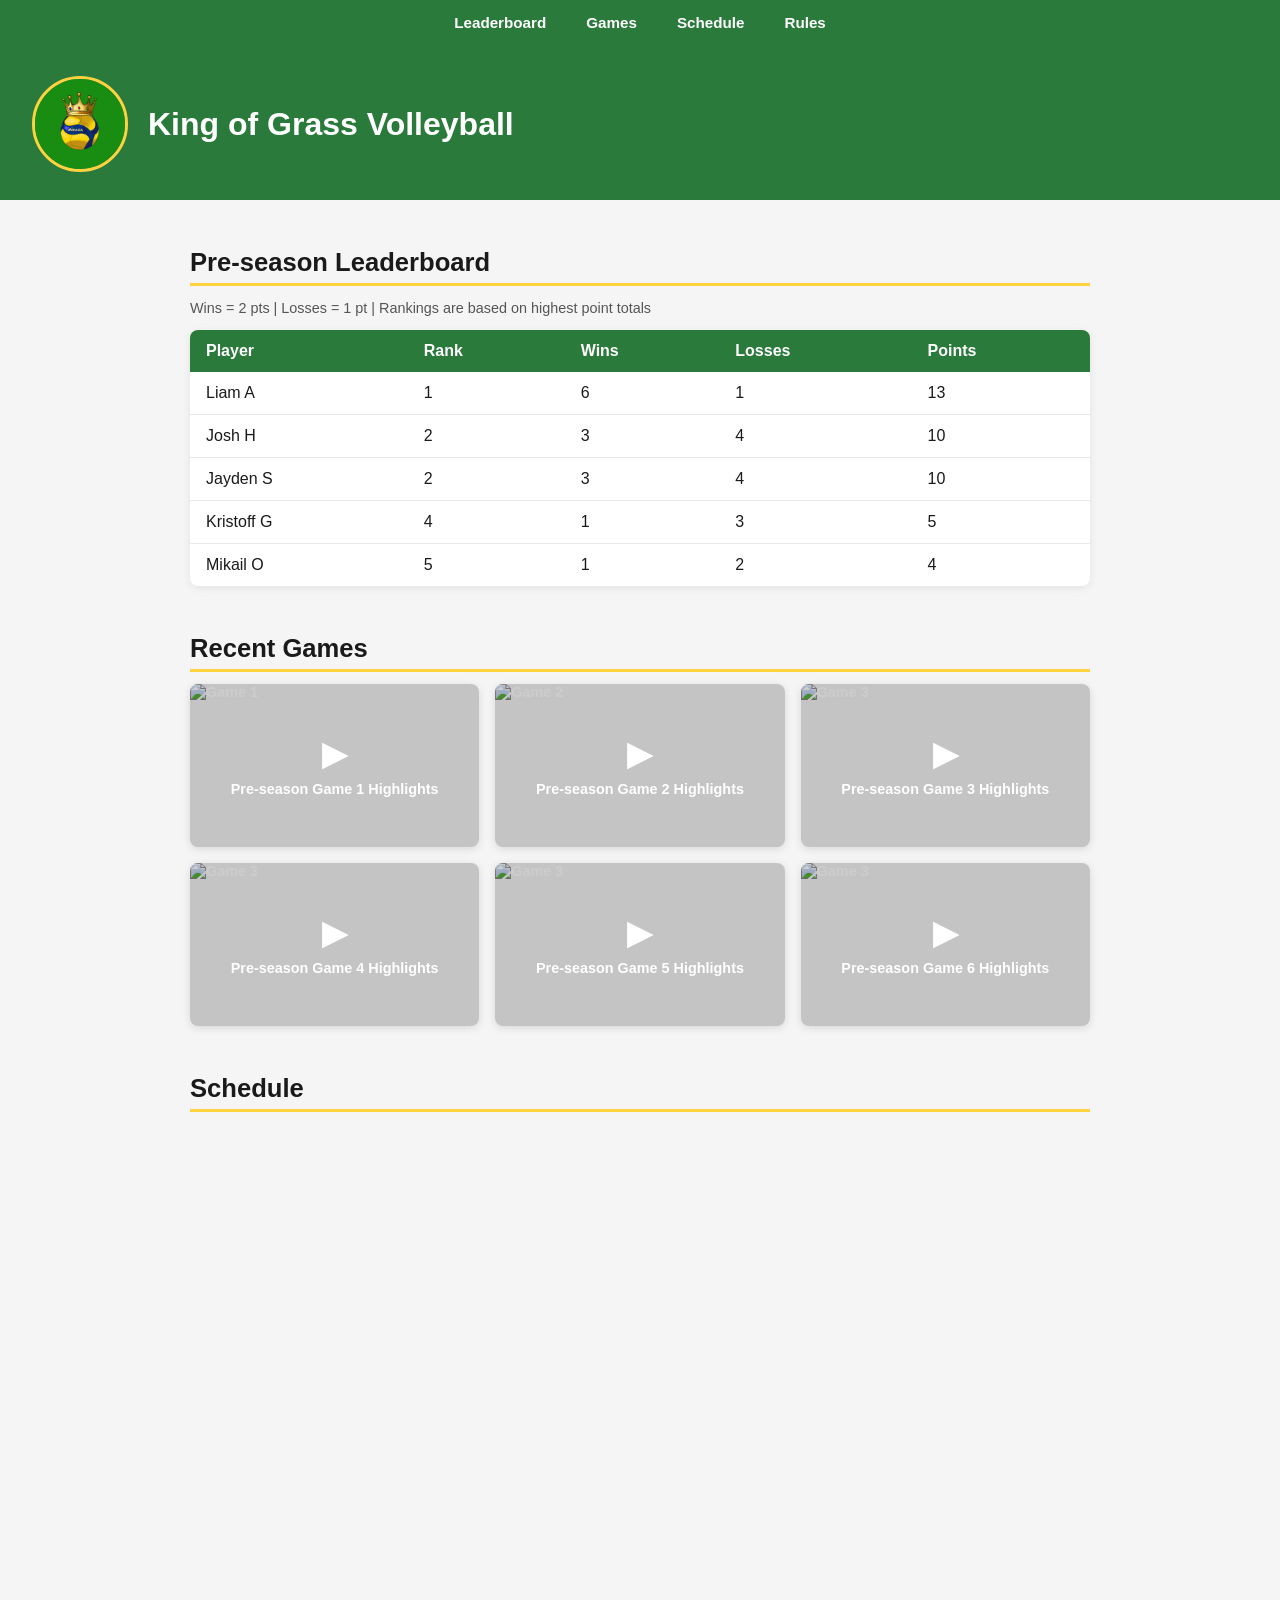
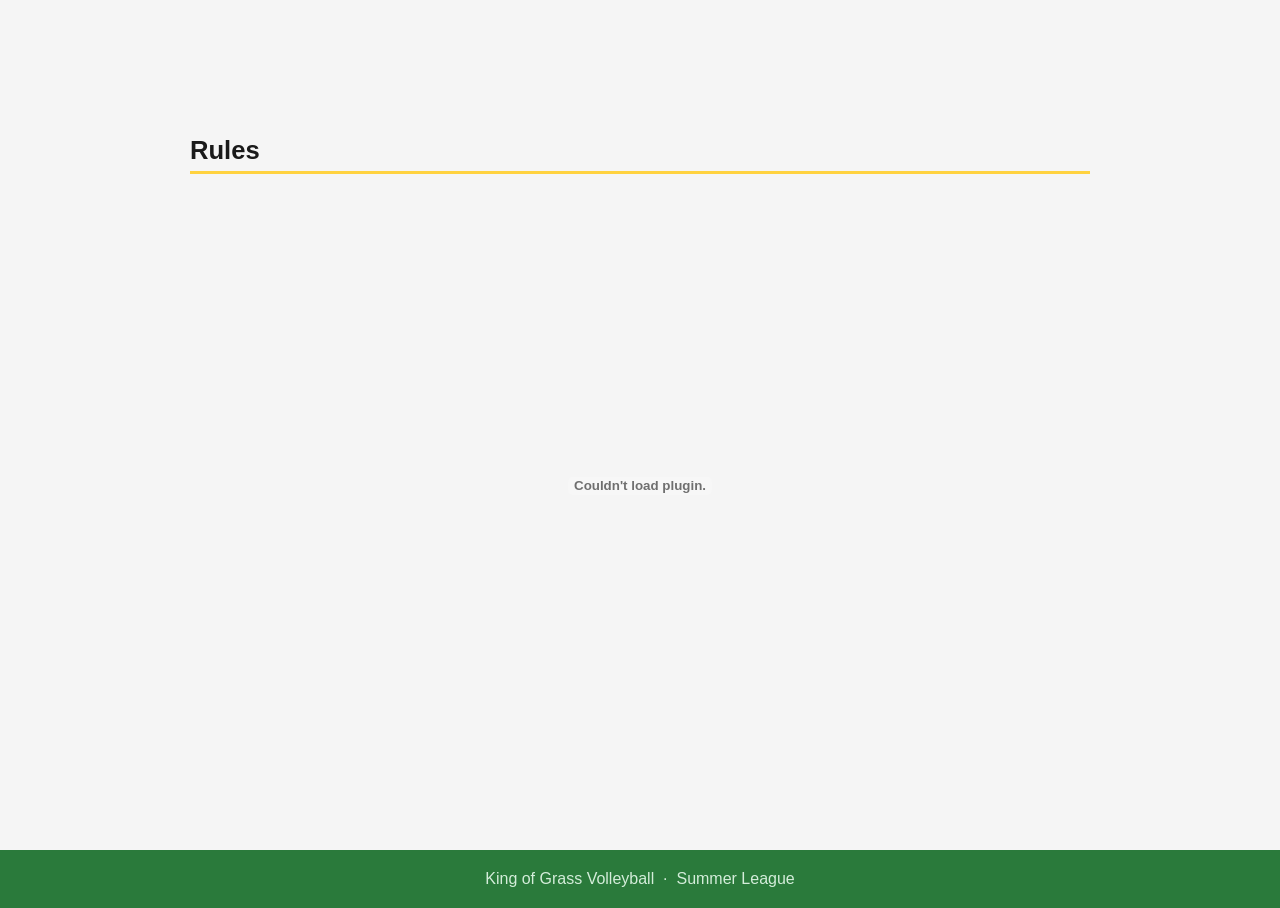
==== index.html @ f7905328 "Update index.html" ====
<!DOCTYPE html>
<html lang="en">
<head>
    <meta charset="UTF-8">
    <meta name="viewport" content="width=device-width, initial-scale=1.0">
    <link rel="stylesheet" href="style.css">
    <title>King of Grass</title>
    <meta name="google-site-verification" content="sttH6byHa1JZy-j8KyJNoSvyhz9Yqf0UO1HhZzudTpw" />
</head>

<body>
 
    <nav>
        <a href="#leaderboard">Leaderboard</a>
        <a href="#games">Games</a>
        <a href="#schedule">Schedule</a>
        <a href="#rules">Rules</a>
    </nav>
 
    <header>
        <img src="new_kingofgrass_logo.jpg" alt="King of Grass logo">
        <h1>King of Grass Volleyball</h1>
    </header>
 
    <section id="leaderboard">
        <h2>Pre-season Leaderboard</h2>
        <p class="subtitle">Wins = 2 pts | Losses = 1 pt | Rankings are based on highest point totals</p>
        <table>
            <thead>
                <tr>
                    <th>Player</th>
                    <th>Rank</th>
                    <th>Wins</th>
                    <th>Losses</th>
                    <th>Points</th>
                </tr>
            </thead>
            <tbody>
                <tr><td>Liam A</td><td>1</td><td>6</td><td>1</td><td>13</td></tr>
                <tr><td>Josh H</td><td>2</td><td>3</td><td>4</td><td>10</td></tr>
                <tr><td>Jayden S</td><td>2</td><td>3</td><td>4</td><td>10</td></tr>
                <tr><td>Kristoff G</td><td>4</td><td>1</td><td>3</td><td>5</td></tr>
                <tr><td>Mikail O</td><td>5</td><td>1</td><td>2</td><td>4</td></tr>
            </tbody>
        </table>
    </section>
 
    <section id="games">
        <h2>Recent Games</h2>
        <div class="videos">
            <a href="https://www.youtube.com/watch?v=ekCl1mA0Krg" target="_blank" class="video-box">
                <img src="https://img.youtube.com/vi/ekCl1mA0Krg/hqdefault.jpg" alt="Game 1">
                <div class="video-overlay">
                    <div class="play-button">▶</div>
                    Pre-season Game 1 Highlights
                </div>
            </a>
            <a href="https://www.youtube.com/watch?v=0TrjQI32Ylo&t=5s" target="_blank" class="video-box">
                <img src="https://img.youtube.com/vi/0TrjQI32Ylo/hqdefault.jpg" alt="Game 2">
                <div class="video-overlay">
                    <div class="play-button">▶</div>
                    Pre-season Game 2 Highlights
                </div>
            </a>
            <a href="https://www.youtube.com/watch?v=Sk2bbAt2EGA" target="_blank" class="video-box">
                <img src="https://img.youtube.com/vi/Sk2bbAt2EGA/hqdefault.jpg" alt="Game 3">
                <div class="video-overlay">
                    <div class="play-button">▶</div>
                    Pre-season Game 3 Highlights
                </div>
            </a>
            <a href="https://www.youtube.com/watch?v=oExLPQvXv7I" target="_blank" class="video-box">
                <img src="https://img.youtube.com/vi/oExLPQvXv7I/hqdefault.jpg" alt="Game 3">
                <div class="video-overlay">
                    <div class="play-button">▶</div>
                    Pre-season Game 4 Highlights
                </div>
            </a>
            <a href="https://www.youtube.com/watch?v=It0sAFt7B6U" target="_blank" class="video-box">
                <img src="https://img.youtube.com/vi/It0sAFt7B6U/hqdefault.jpg" alt="Game 3">
                <div class="video-overlay">
                    <div class="play-button">▶</div>
                    Pre-season Game 5 Highlights
                </div> 
            </a>
            <a href="https://www.youtube.com/watch?v=Qu0og9bzn8s" target="_blank" class="video-box">
                <img src="https://img.youtube.com/vi/Qu0og9bzn8s/hqdefault.jpg" alt="Game 3">
                <div class="video-overlay">
                    <div class="play-button">▶</div>
                    Pre-season Game 6 Highlights
                </div>
            </a>
        </div>
    </section>
 
    <section id="schedule">
        <h2>Schedule</h2>
        <div class="calendar-wrap">
            <iframe src="https://calendar.google.com/calendar/embed?src=jaydenstowevolleyball%40gmail.com&ctz=UTC"
                    frameborder="0" scrolling="no" title="King of Grass schedule"></iframe>
        </div>
    </section>
 
    <section id="rules">
        <h2>Rules</h2>
        <div class="pdf-wrap">
            <embed src="Official 2's Grass Volleyball Rules_Documents_Other.pdf" type="application/pdf">
        </div>
    </section>
 
    <footer>
        King of Grass Volleyball &nbsp;·&nbsp; Summer League
    </footer>
 
</body>
</html>
---- style.css ----
html {
  scroll-padding-top: 80px; /* match your navbar height */
}
body {
            font-family: Arial, sans-serif;
            margin: 0;
            background: #f5f5f5;
            color: #1a1a1a;
        }
 
        /* Nav */
        nav {
            position: sticky;
            top: 0;
            background: #2a7a3b;
            display: flex;
            justify-content: center;
            gap: 8px;
            padding: 0 16px;
            z-index: 100;
        }
        nav a {
            color: white;
            text-decoration: none;
            padding: 14px 16px;
            font-weight: bold;
            font-size: 0.95rem;
            border-bottom: 3px solid transparent;
        }
        nav a:hover {
            border-bottom-color: #FFD23F;
        }
 
        /* Header */
        header {
            background: #2a7a3b;
            color: white;
            display: flex;
            align-items: center;
            gap: 20px;
            padding: 28px 32px;
        }
        header img {
            width: 90px;
            height: 90px;
            border-radius: 50%;
            border: 3px solid #FFD23F;
        }
        header h1 {
            font-size: 2rem;
            margin: 0;
        }
 
        /* Sections */
        section {
            max-width: 900px;
            margin: 48px auto;
            padding: 0 24px;
        }
        section h2 {
            font-size: 1.6rem;
            margin-bottom: 12px;
            border-bottom: 3px solid #FFD23F;
            padding-bottom: 6px;
        }
 
        /* Table */
        .subtitle {
            font-size: 0.9rem;
            color: #555;
            margin-bottom: 14px;
        }
        table {
            width: 100%;
            border-collapse: collapse;
            background: white;
            border-radius: 8px;
            overflow: hidden;
            box-shadow: 0 2px 8px rgba(0,0,0,0.08);
        }
        thead {
            background: #2a7a3b;
            color: white;
        }
        th, td {
            padding: 12px 16px;
            text-align: left;
        }
        tbody tr {
            border-bottom: 1px solid #e8e8e8;
        }
        tbody tr:last-child {
            border-bottom: none;
        }
 
        /* Videos */
        .videos {
            display: grid;
            grid-template-columns: repeat(auto-fill, minmax(260px, 1fr));
            gap: 16px;
        }
        .video-box {
            position: relative;
            display: block;
            border-radius: 8px;
            overflow: hidden;
            text-decoration: none;
            color: white;
            font-weight: bold;
            font-size: 0.9rem;
            aspect-ratio: 16/9;
            box-shadow: 0 2px 8px rgba(0,0,0,0.12);
        }
        .video-box img {
            width: 100%;
            height: 100%;
            object-fit: cover;
            display: block;
        }
        .video-overlay {
            position: absolute;
            inset: 0;
            background: rgba(0,0,0,0.2);
            display: flex;
            flex-direction: column;
            align-items: center;
            justify-content: center;
            gap: 8px;
        }
        .play-button {
            font-size: 2rem;
        }
 
        /* Calendar */
        .calendar-wrap iframe {
            width: 100%;
            height: 560px;
            border: none;
            border-radius: 8px;
        }
 
        /* PDF */
        .pdf-wrap embed {
            width: 100%;
            height: 600px;
            border-radius: 8px;
        }
 
        /* Footer */
        footer {
            background: #2a7a3b;
            color: #d4edda;
            text-align: center;
            padding: 20px;
            font-size: 1rem;
            margin-top: 60px;
        }
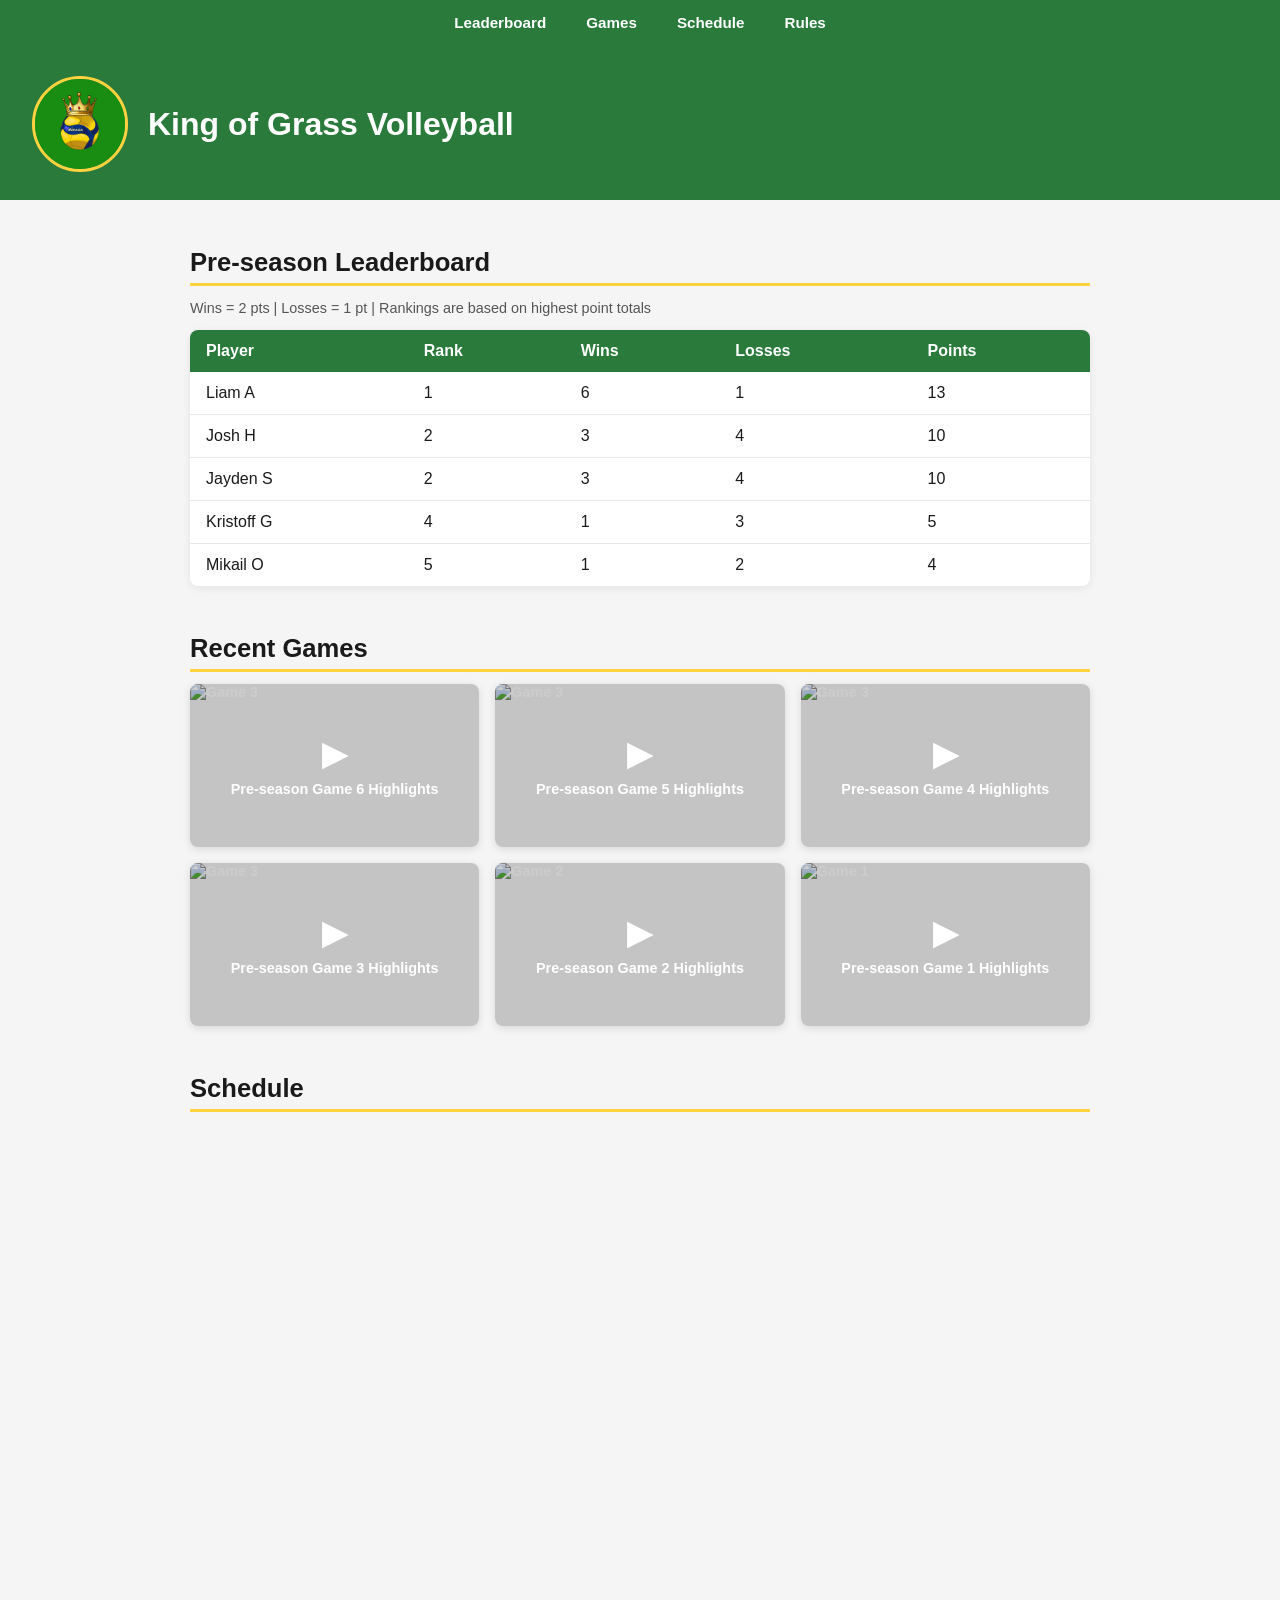
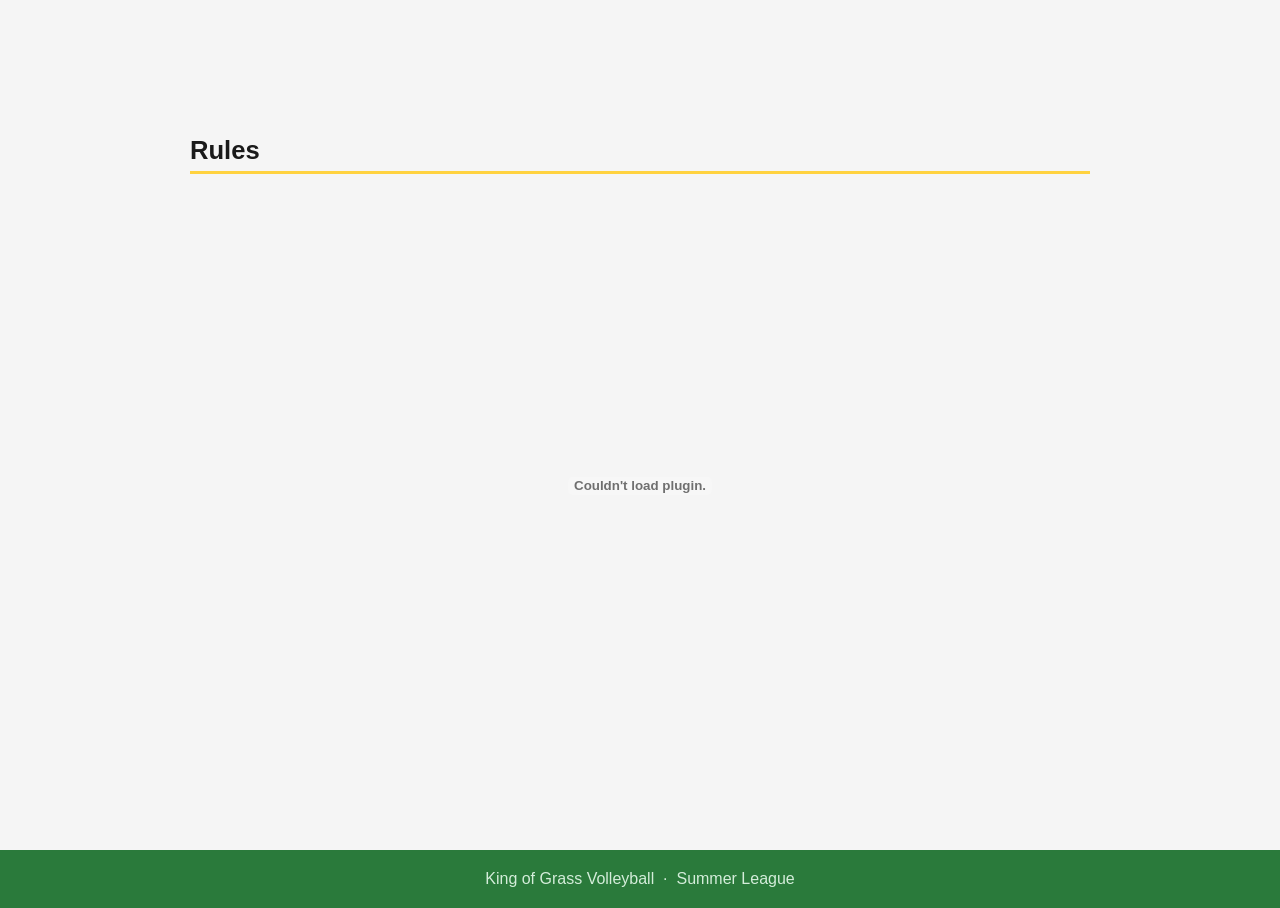
==== commit 90f2fd28: "Update index.html" ====
--- a/index.html
+++ b/index.html
@@ -48,11 +48,32 @@
     <section id="games">
         <h2>Recent Games</h2>
         <div class="videos">
-            <a href="https://www.youtube.com/watch?v=ekCl1mA0Krg" target="_blank" class="video-box">
-                <img src="https://img.youtube.com/vi/ekCl1mA0Krg/hqdefault.jpg" alt="Game 1">
+                        <a href="https://www.youtube.com/watch?v=Qu0og9bzn8s" target="_blank" class="video-box">
+                <img src="https://img.youtube.com/vi/Qu0og9bzn8s/hqdefault.jpg" alt="Game 3">
                 <div class="video-overlay">
                     <div class="play-button">▶</div>
-                    Pre-season Game 1 Highlights
+                    Pre-season Game 6 Highlights
+                </div>
+            </a> 
+            <a href="https://www.youtube.com/watch?v=It0sAFt7B6U" target="_blank" class="video-box">
+                <img src="https://img.youtube.com/vi/It0sAFt7B6U/hqdefault.jpg" alt="Game 3">
+                <div class="video-overlay">
+                    <div class="play-button">▶</div>
+                    Pre-season Game 5 Highlights
+                </div> 
+            </a>
+            <a href="https://www.youtube.com/watch?v=oExLPQvXv7I" target="_blank" class="video-box">
+                <img src="https://img.youtube.com/vi/oExLPQvXv7I/hqdefault.jpg" alt="Game 3">
+                <div class="video-overlay">
+                    <div class="play-button">▶</div>
+                    Pre-season Game 4 Highlights
+                </div>
+            </a>
+            <a href="https://www.youtube.com/watch?v=Sk2bbAt2EGA" target="_blank" class="video-box">
+                <img src="https://img.youtube.com/vi/Sk2bbAt2EGA/hqdefault.jpg" alt="Game 3">
+                <div class="video-overlay">
+                    <div class="play-button">▶</div>
+                    Pre-season Game 3 Highlights
                 </div>
             </a>
             <a href="https://www.youtube.com/watch?v=0TrjQI32Ylo&t=5s" target="_blank" class="video-box">
@@ -62,32 +83,11 @@
                     Pre-season Game 2 Highlights
                 </div>
             </a>
-            <a href="https://www.youtube.com/watch?v=Sk2bbAt2EGA" target="_blank" class="video-box">
-                <img src="https://img.youtube.com/vi/Sk2bbAt2EGA/hqdefault.jpg" alt="Game 3">
+            <a href="https://www.youtube.com/watch?v=ekCl1mA0Krg" target="_blank" class="video-box">
+                <img src="https://img.youtube.com/vi/ekCl1mA0Krg/hqdefault.jpg" alt="Game 1">
                 <div class="video-overlay">
                     <div class="play-button">▶</div>
-                    Pre-season Game 3 Highlights
-                </div>
-            </a>
-            <a href="https://www.youtube.com/watch?v=oExLPQvXv7I" target="_blank" class="video-box">
-                <img src="https://img.youtube.com/vi/oExLPQvXv7I/hqdefault.jpg" alt="Game 3">
-                <div class="video-overlay">
-                    <div class="play-button">▶</div>
-                    Pre-season Game 4 Highlights
-                </div>
-            </a>
-            <a href="https://www.youtube.com/watch?v=It0sAFt7B6U" target="_blank" class="video-box">
-                <img src="https://img.youtube.com/vi/It0sAFt7B6U/hqdefault.jpg" alt="Game 3">
-                <div class="video-overlay">
-                    <div class="play-button">▶</div>
-                    Pre-season Game 5 Highlights
-                </div> 
-            </a>
-            <a href="https://www.youtube.com/watch?v=Qu0og9bzn8s" target="_blank" class="video-box">
-                <img src="https://img.youtube.com/vi/Qu0og9bzn8s/hqdefault.jpg" alt="Game 3">
-                <div class="video-overlay">
-                    <div class="play-button">▶</div>
-                    Pre-season Game 6 Highlights
+                    Pre-season Game 1 Highlights
                 </div>
             </a>
         </div>
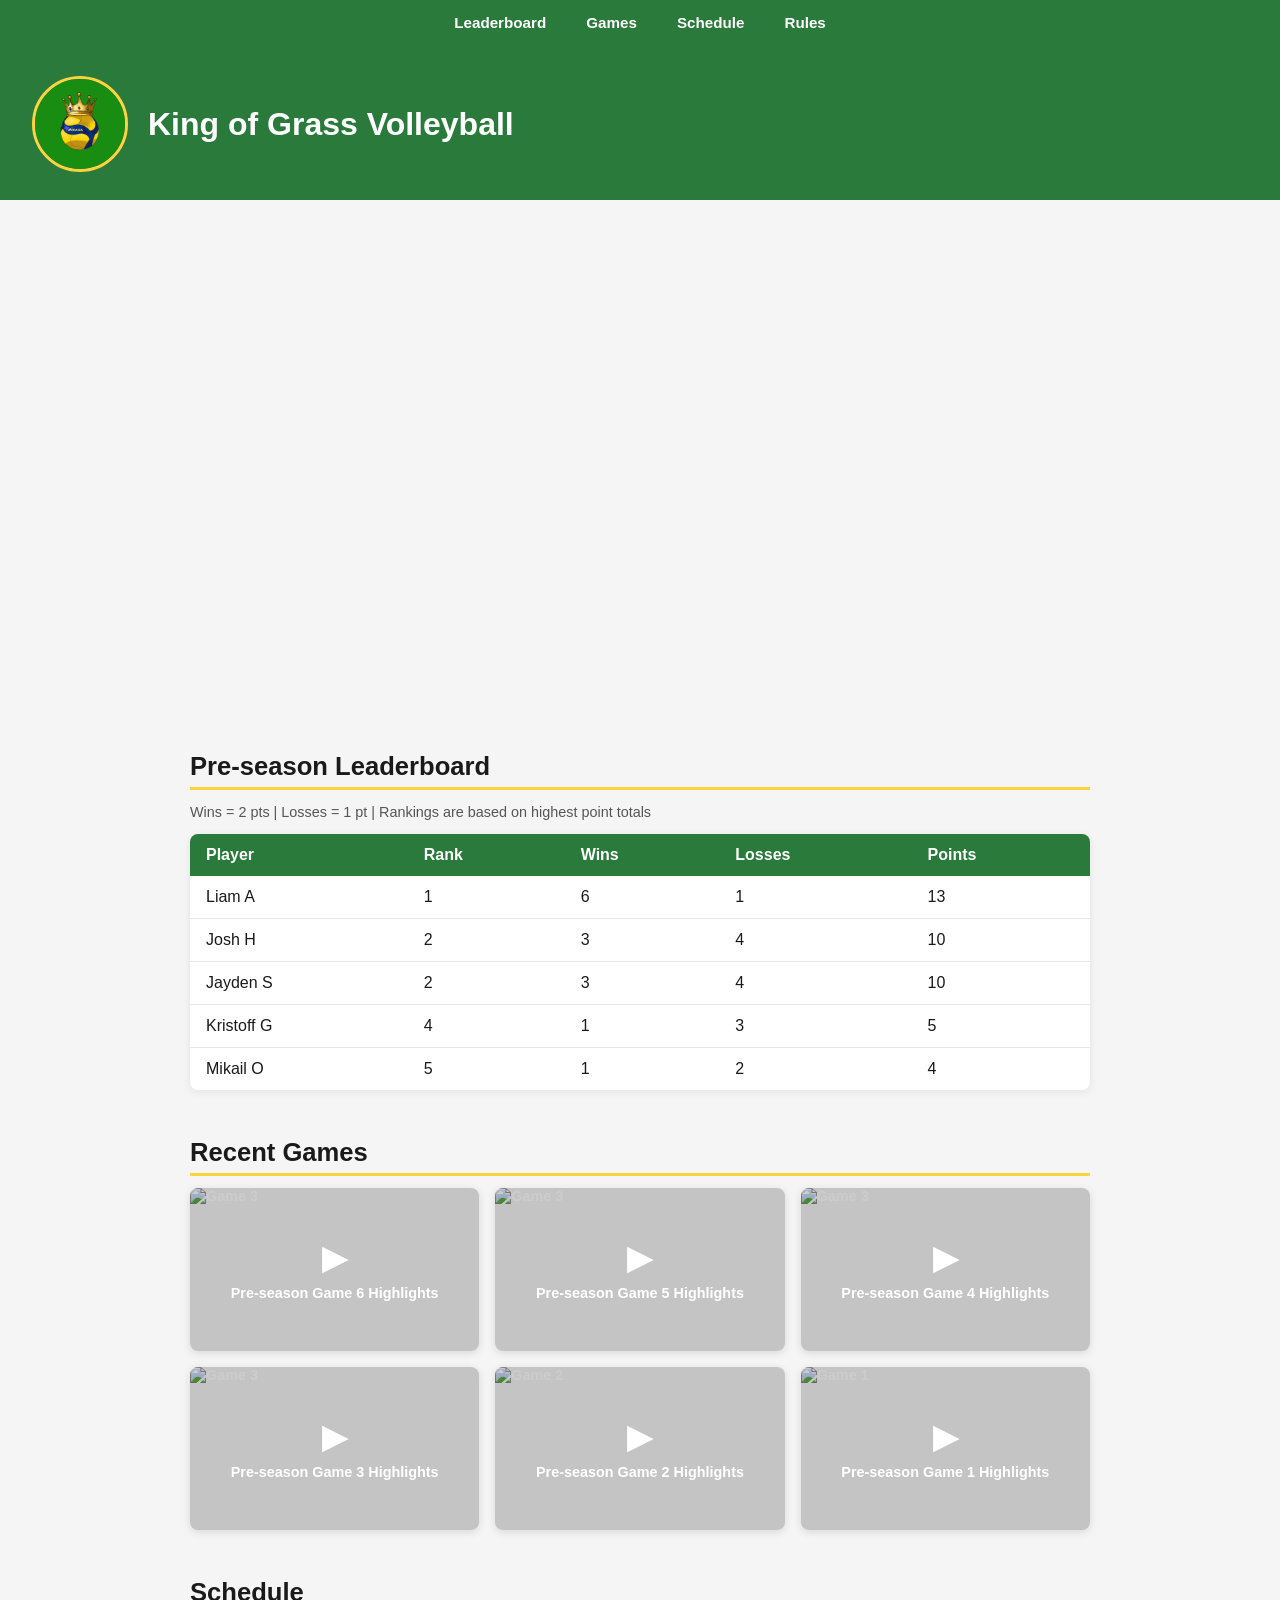
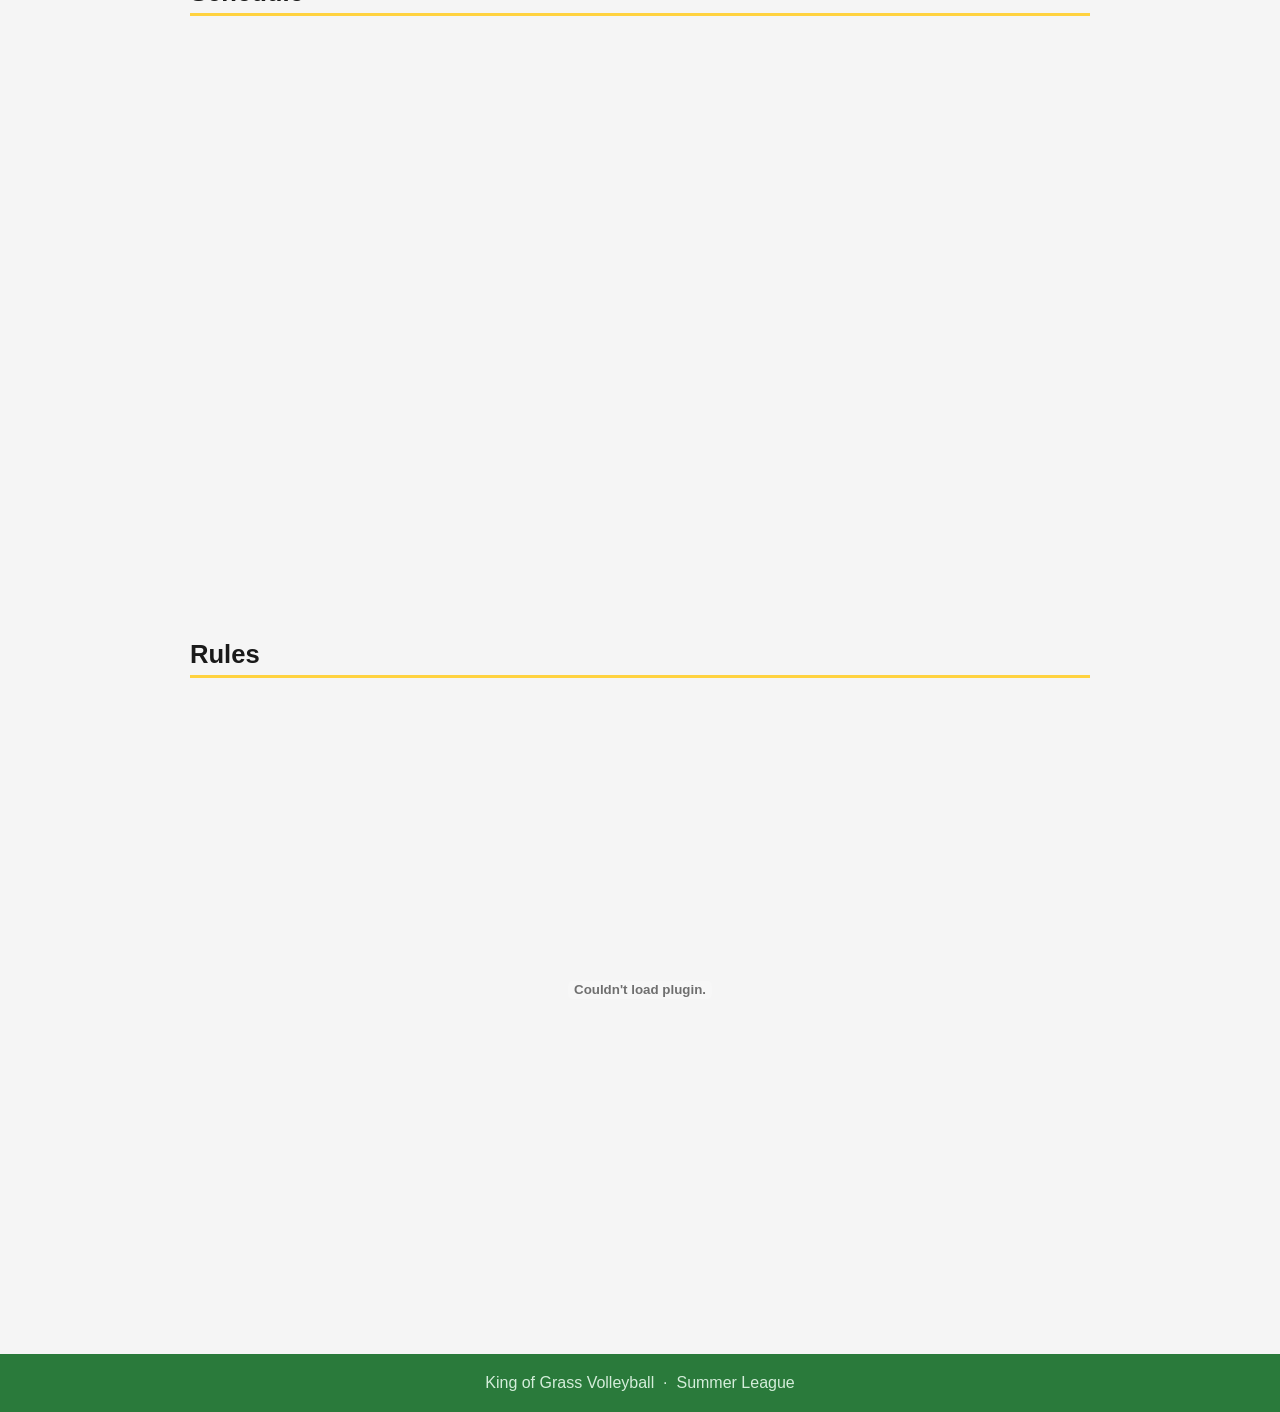
==== commit c9a85f04: "Update index.html" ====
--- a/index.html
+++ b/index.html
@@ -21,7 +21,16 @@
         <img src="new_kingofgrass_logo.jpg" alt="King of Grass logo">
         <h1>King of Grass Volleyball</h1>
     </header>
- 
+    
+    <div class="video-container">
+        <iframe 
+            width="900" height="500"
+            src="https://www.youtube.com/embed/HDEbprqwuR8"
+            frameborder="0"
+            allowfullscreen>
+        </iframe>
+    </div>
+    
     <section id="leaderboard">
         <h2>Pre-season Leaderboard</h2>
         <p class="subtitle">Wins = 2 pts | Losses = 1 pt | Rankings are based on highest point totals</p>
@@ -104,7 +113,7 @@
     <section id="rules">
         <h2>Rules</h2>
         <div class="pdf-wrap">
-            <embed src="Official 2's Grass Volleyball Rules_Documents_Other.pdf" type="application/pdf">
+            <embed src="Official King of Grass Volleyball Rules.pdf" type="application/pdf">
         </div>
     </section>
  
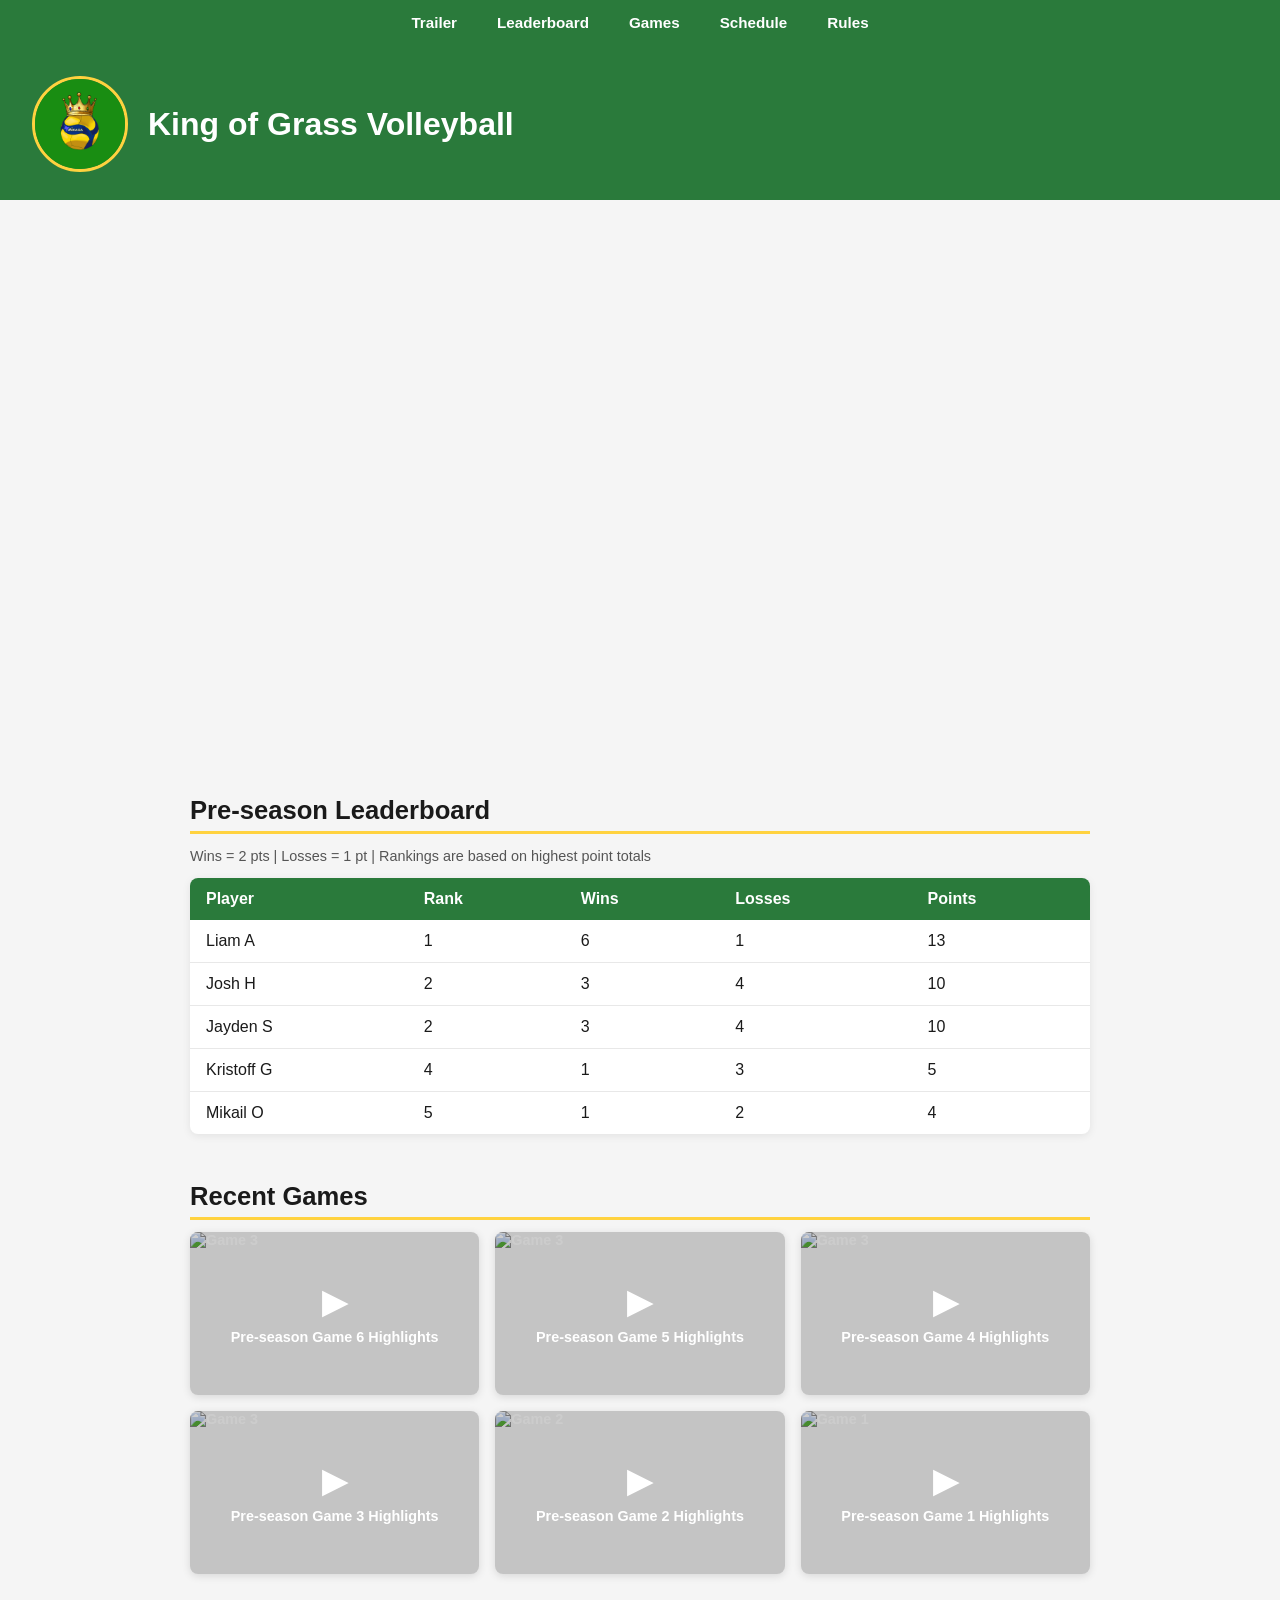
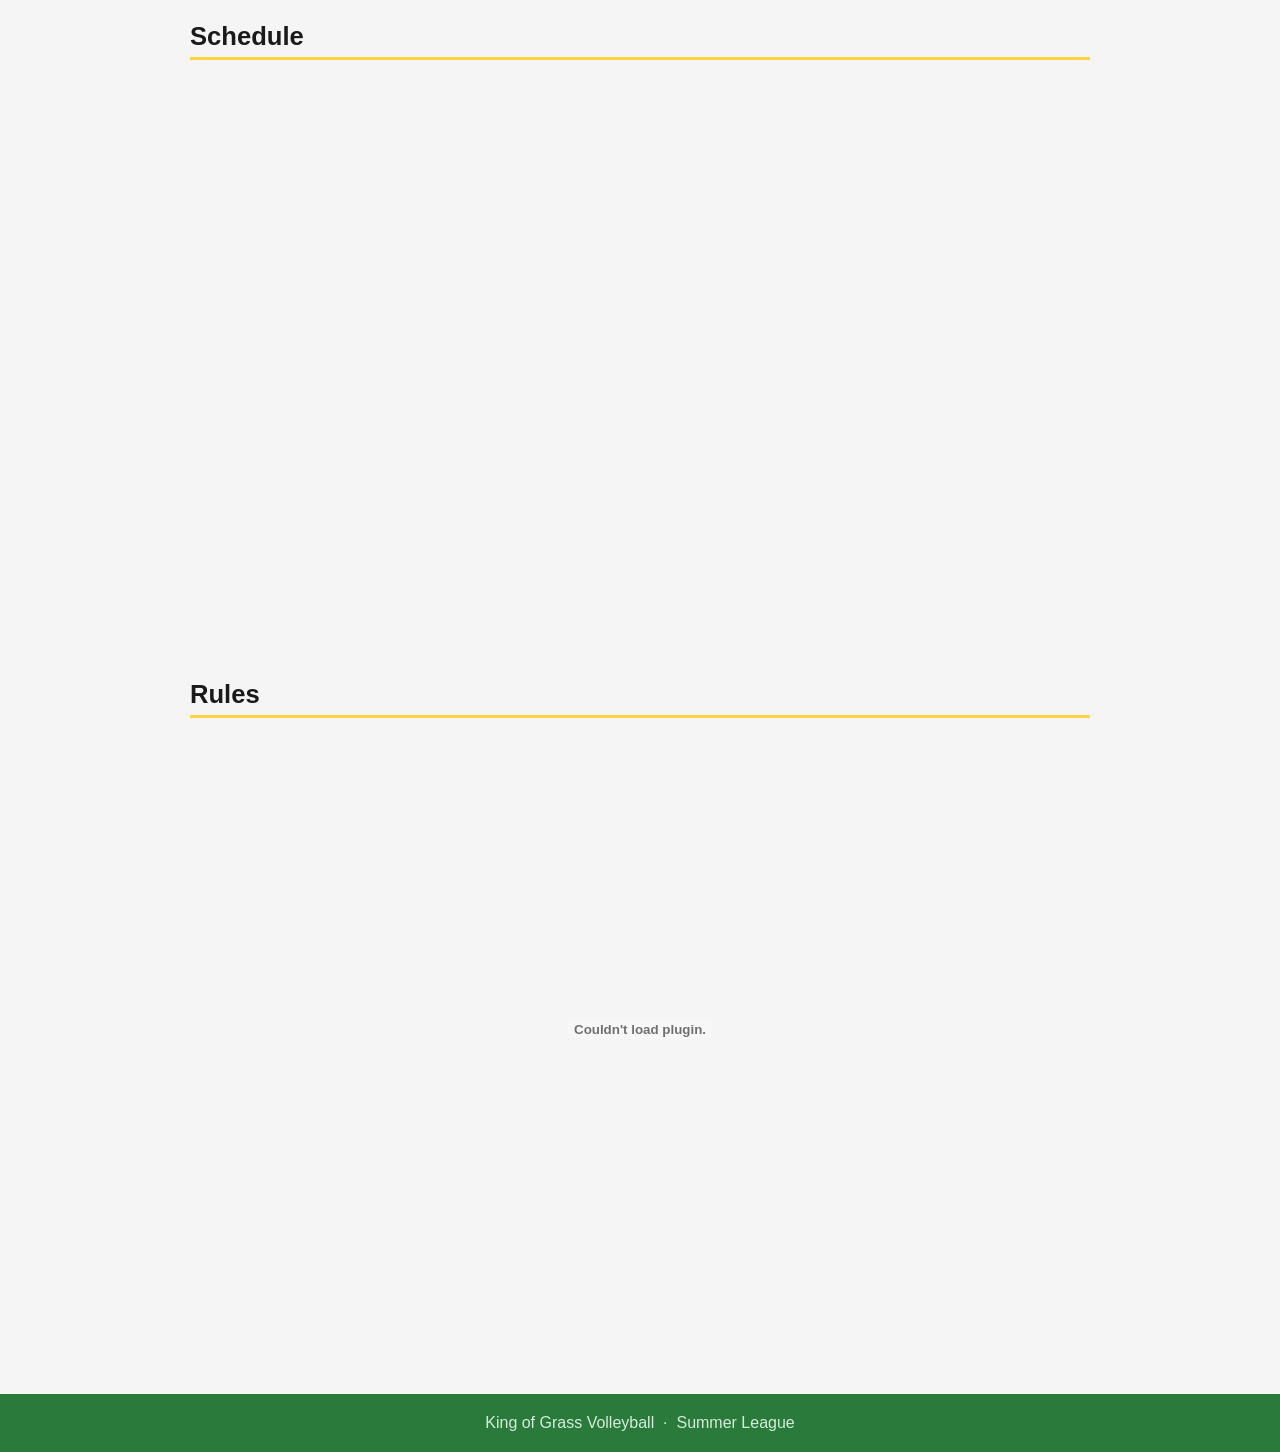
==== commit 26fa2d84: "Update index.html" ====
--- a/index.html
+++ b/index.html
@@ -11,6 +11,7 @@
 <body>
  
     <nav>
+        <a href="#trailer">Trailer</a>
         <a href="#leaderboard">Leaderboard</a>
         <a href="#games">Games</a>
         <a href="#schedule">Schedule</a>
@@ -21,7 +22,8 @@
         <img src="new_kingofgrass_logo.jpg" alt="King of Grass logo">
         <h1>King of Grass Volleyball</h1>
     </header>
-    
+
+    <section id="trailer">
     <div class="video-container">
         <iframe 
             width="900" height="500"
@@ -30,6 +32,7 @@
             allowfullscreen>
         </iframe>
     </div>
+    </section>
     
     <section id="leaderboard">
         <h2>Pre-season Leaderboard</h2>
--- a/style.css
+++ b/style.css
@@ -155,3 +155,12 @@
             font-size: 1rem;
             margin-top: 60px;
         }
+
+        .video-container iframe {
+            display: flex;
+            justify-content: center;
+        }
+        iframe {
+            display: block;
+            margin: 0 auto;
+        }
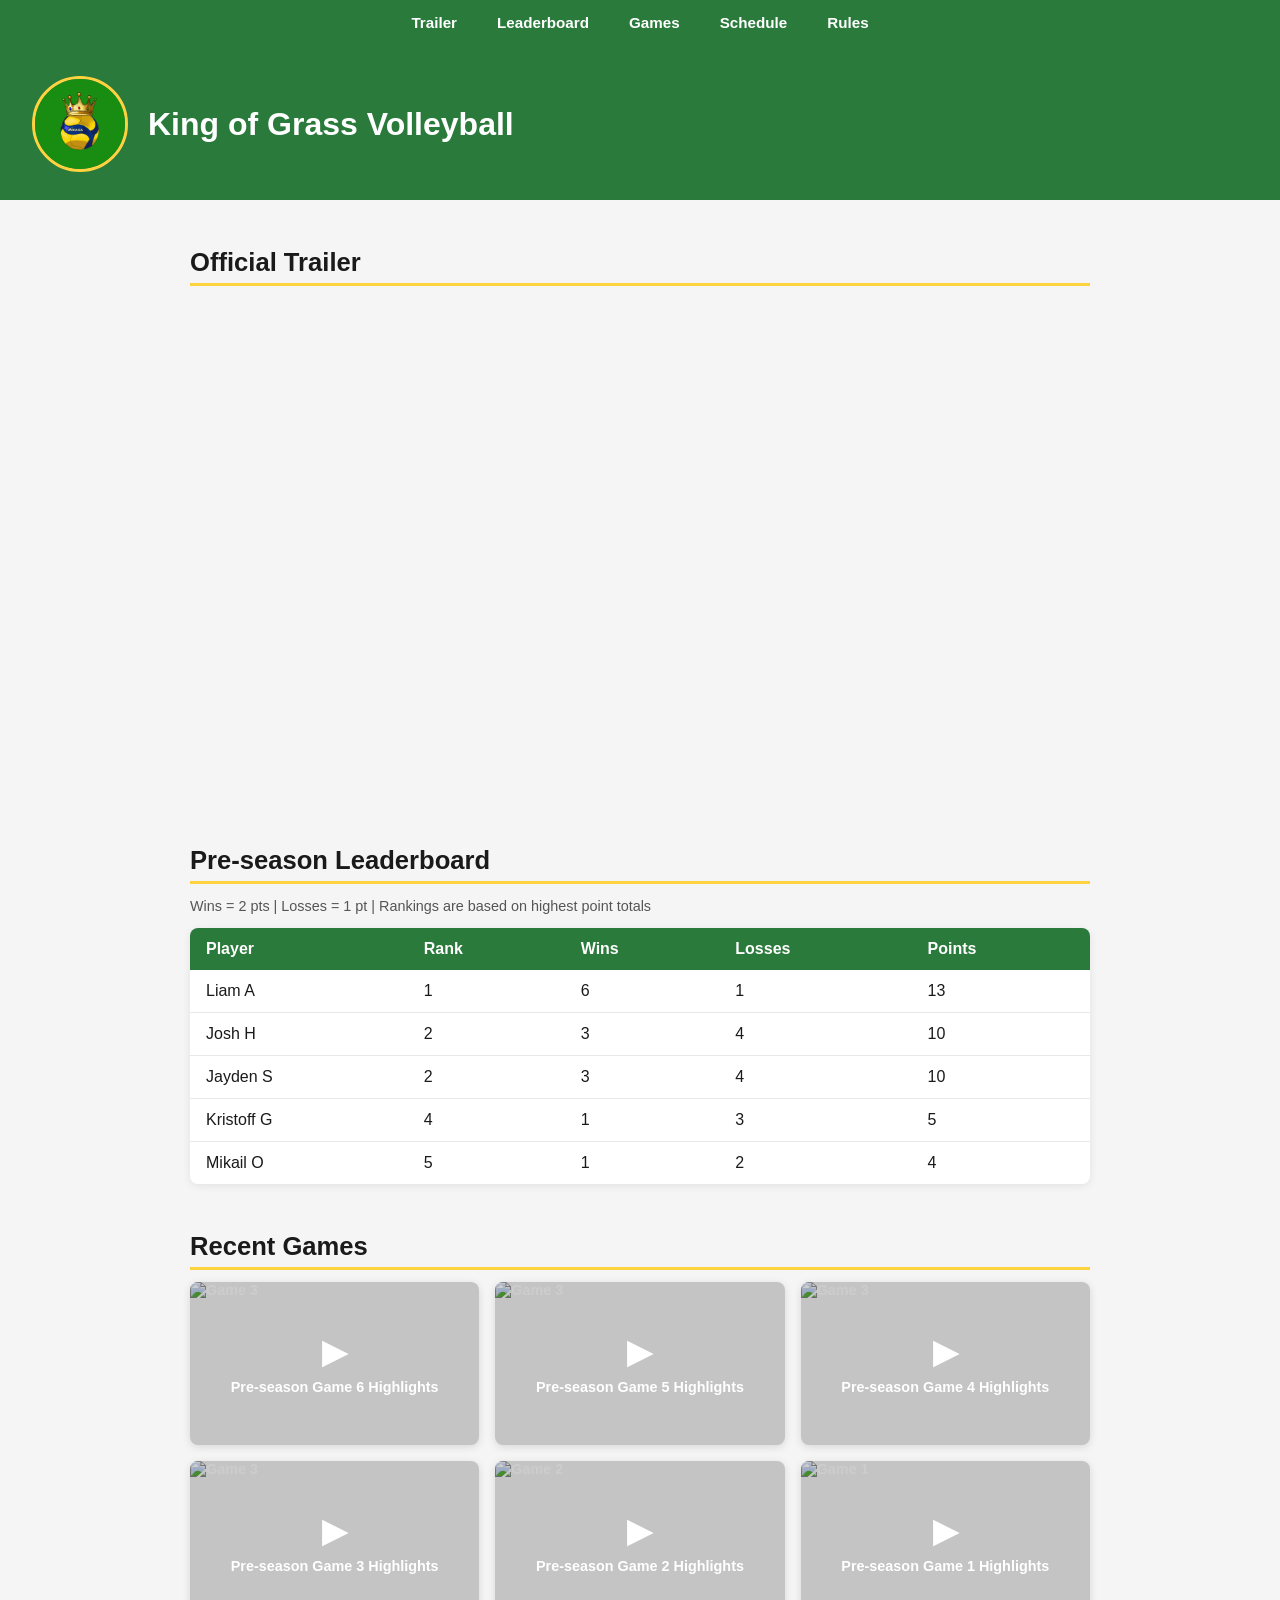
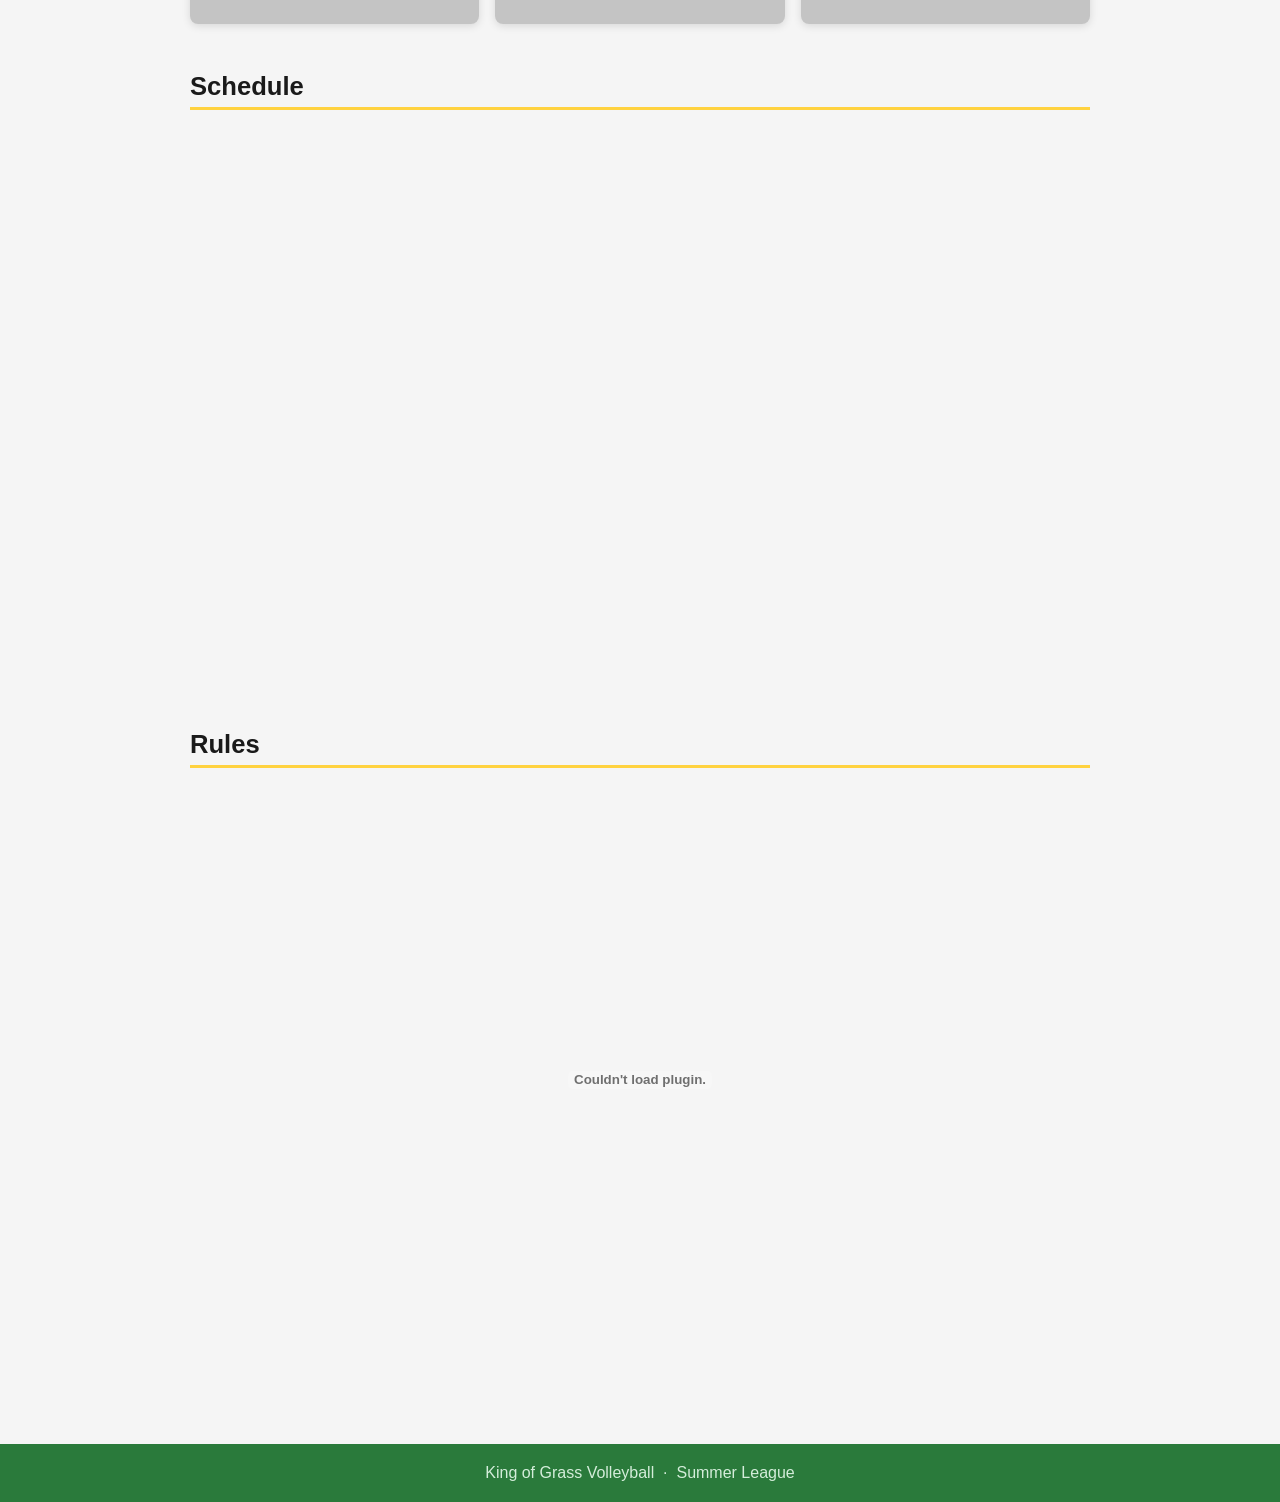
==== commit a8de27b8: "Update index.html" ====
--- a/index.html
+++ b/index.html
@@ -24,14 +24,15 @@
     </header>
 
     <section id="trailer">
-    <div class="video-container">
-        <iframe 
-            width="900" height="500"
-            src="https://www.youtube.com/embed/HDEbprqwuR8"
-            frameborder="0"
-            allowfullscreen>
-        </iframe>
-    </div>
+        <h2>Official Trailer</h2>
+            <div class="video-container">
+                <iframe 
+                    width="900" height="500"
+                    src="https://www.youtube.com/embed/HDEbprqwuR8"
+                    frameborder="0"
+                    allowfullscreen>
+                </iframe>
+            </div>
     </section>
     
     <section id="leaderboard">
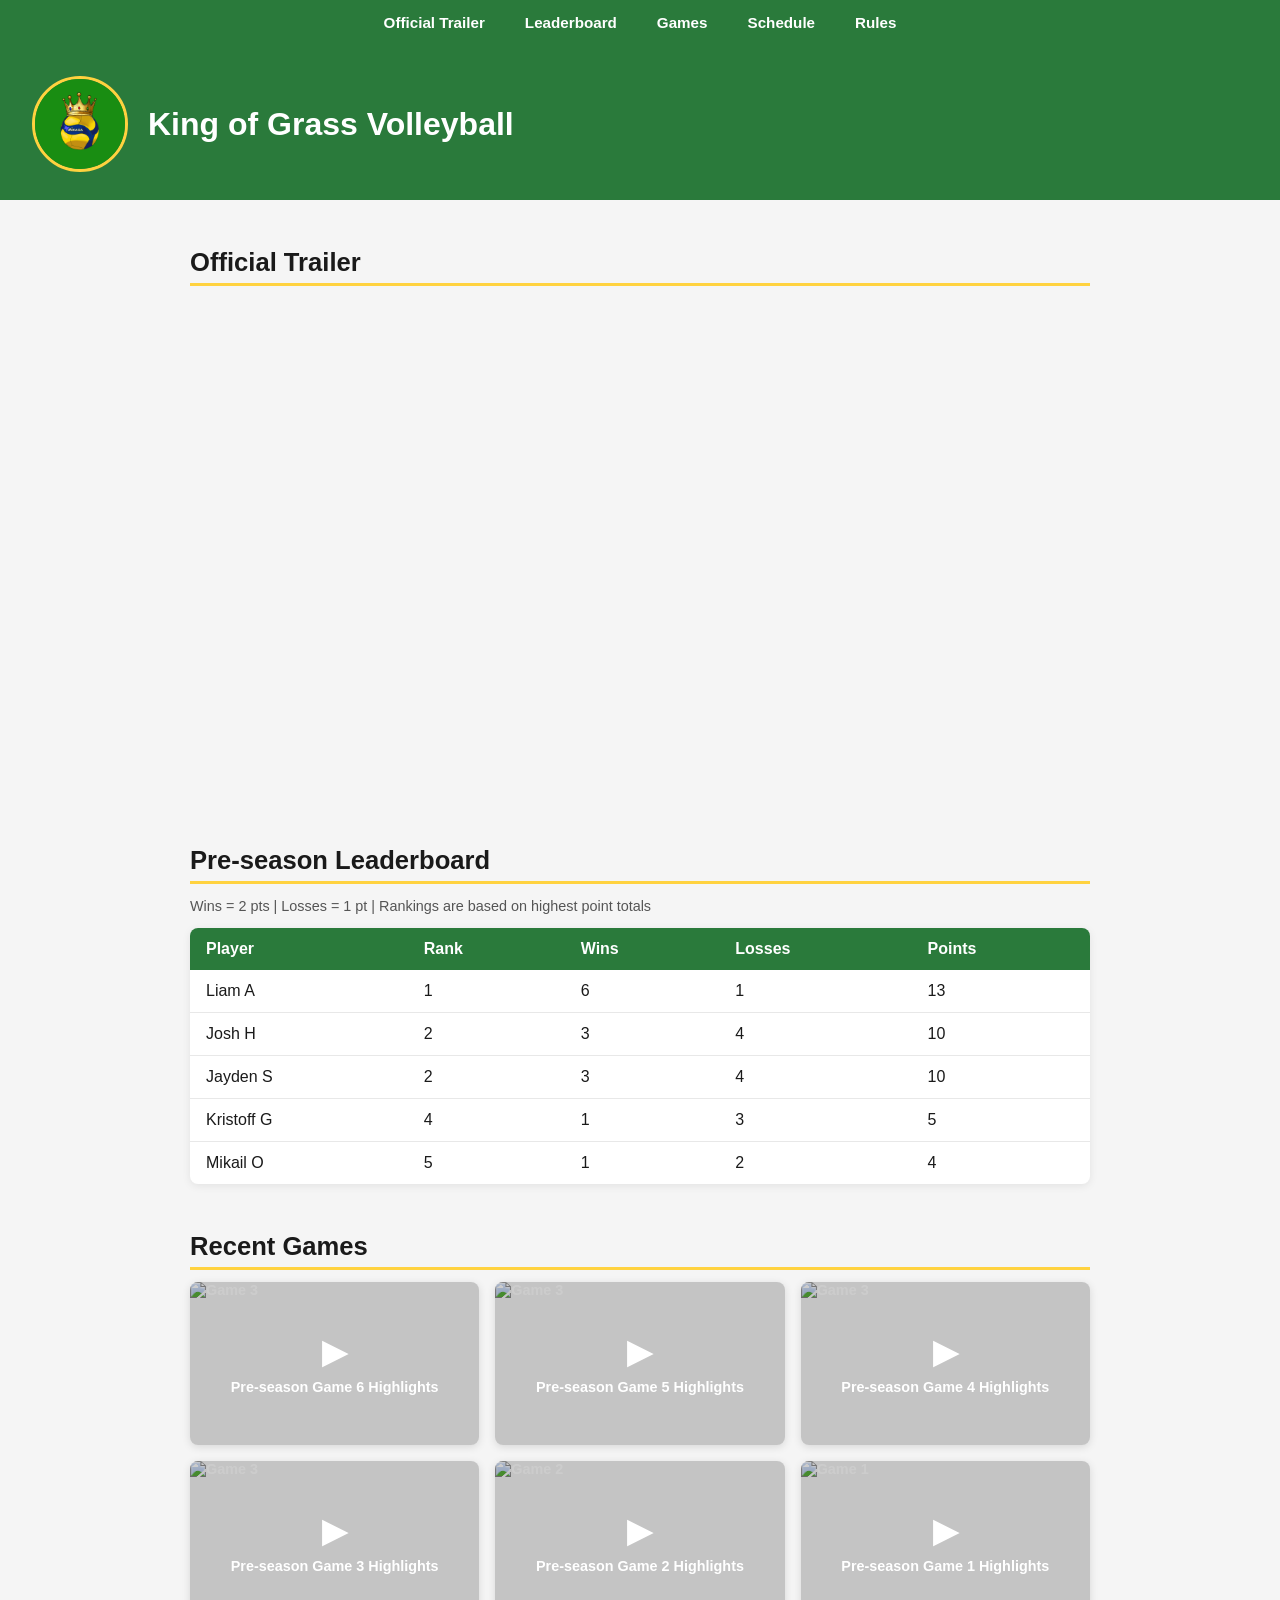
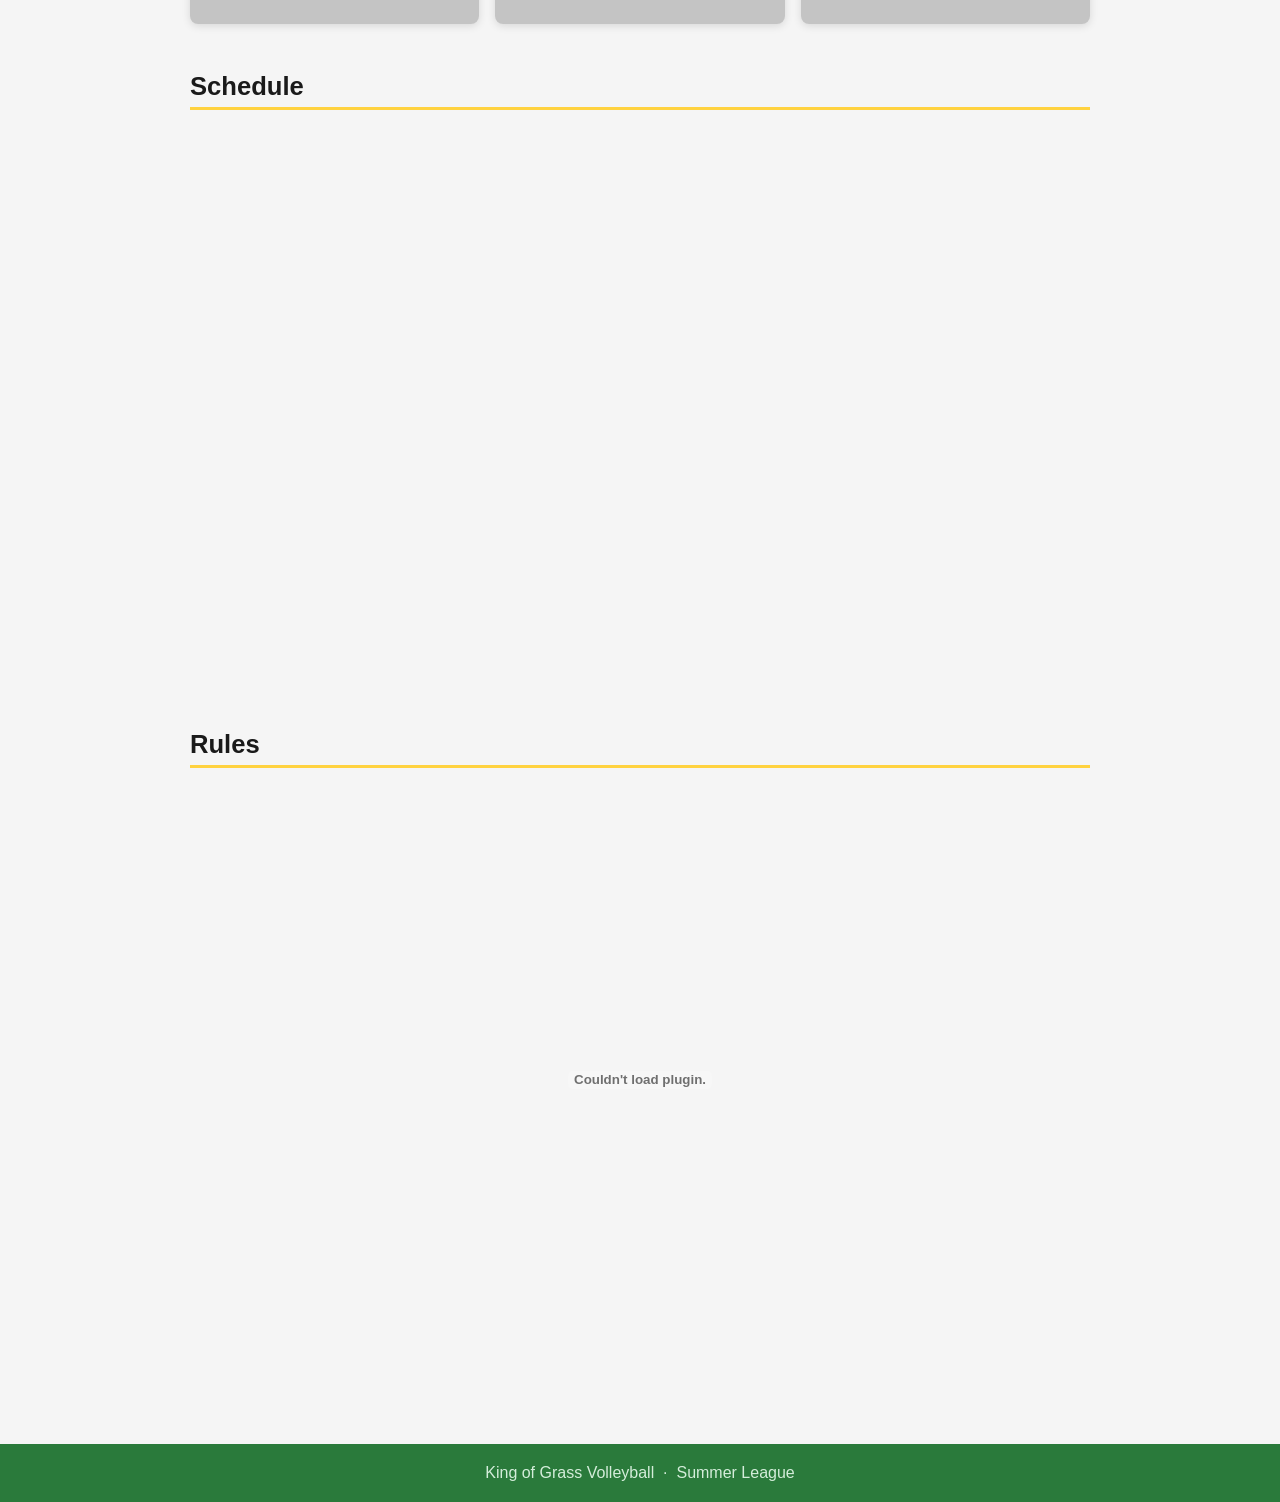
==== commit 2eb9ba4d: "Update index.html" ====
--- a/index.html
+++ b/index.html
@@ -11,7 +11,7 @@
 <body>
  
     <nav>
-        <a href="#trailer">Trailer</a>
+        <a href="#trailer">Official Trailer</a>
         <a href="#leaderboard">Leaderboard</a>
         <a href="#games">Games</a>
         <a href="#schedule">Schedule</a>
